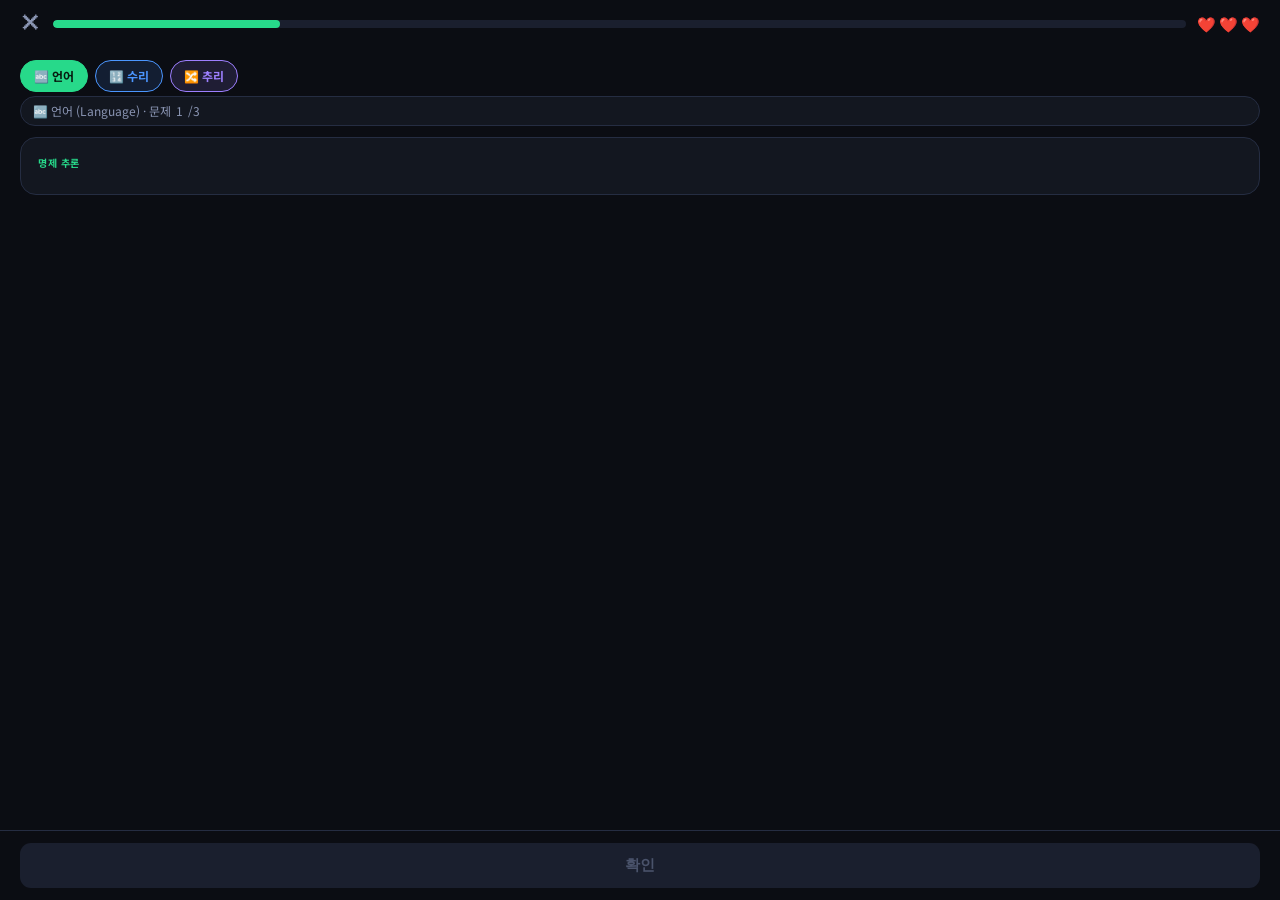
==== quiz.html @ c1fac478 "Refactor: Split jobup-v6.html into modular files and update content based on Dev Guide" ====
<!DOCTYPE html>
<html lang="ko">
<head>
<meta charset="UTF-8">
<meta name="viewport" content="width=device-width, initial-scale=1.0, maximum-scale=1.0, user-scalable=no">
<title>JobUp</title>
<link href="https://fonts.googleapis.com/css2?family=Gmarket+Sans:wght@300;500;700&family=Noto+Sans+KR:wght@400;500;700&display=swap" rel="stylesheet">
<link rel="stylesheet" href="css/style.css">
</head>
<body>

<div class="scr on" id="quiz">
  <div class="q-top">
    <button class="qcl" onclick="location.href='index.html'">✕</button>
    <div class="qpw"><div class="qpf lan" id="qpf" style="width:20%"></div></div>
    <div class="q-hearts"><span class="ht" id="h1">❤️</span><span class="ht" id="h2">❤️</span><span class="ht" id="h3">❤️</span></div>
  </div>
  <!-- 과목 탭 -->
  <div class="q-subj-tabs" id="qSTabs">
    <div class="q-stab lan on" onclick="pickSubj('lan')">🔤 언어</div>
    <div class="q-stab num" onclick="pickSubj('num')">🔢 수리</div>
    <div class="q-stab rea" onclick="pickSubj('rea')">🔀 추리</div>
  </div>
  <div class="q-badge" id="qBadge">🔤 언어 (Language) · 문제 <span id="qN">1</span>/3</div>
  <div class="q-card"><div class="q-type lan" id="qType">명제 추론</div><p class="q-text" id="qTxt"></p></div>
  <div class="q-pass" id="qPass" style="display:none"></div>
  <div class="q-opts" id="qOpts"></div>
  <div class="rbanner" id="rb"><p class="rb-t" id="rb-t"></p><p class="rb-b" id="rb-b"></p></div>
  <div class="q-foot"><button class="qsub lan" id="qsub" disabled onclick="submitQ()">확인</button></div>
</div>

<div class="g-tip" id="gTip"></div><div class="unlock-toast" id="uToast"></div>
<script src="js/app.js"></script>
</body>
</html>
---- css/style.css ----
:root{
  --bg:#0B0D13;--s1:#131720;--s2:#1A1F2E;--s3:#21283A;
  --b1:#252D42;--b2:#2E3855;
  --grn:#27D98A;--grn2:rgba(39,217,138,.13);--grn3:rgba(39,217,138,.06);
  --blu:#4B96FF;--blu2:rgba(75,150,255,.13);
  --gld:#F4C430;--gld2:rgba(244,196,48,.13);
  --pur:#9D7FFF;--pur2:rgba(157,127,255,.14);
  --red:#FF5C5C;--red2:rgba(255,92,92,.12);
  --org:#FF8A3D;
  --tx1:#EEF2FF;--tx2:#8A95B3;--tx3:#4A536B;
  --r:16px;--rs:11px;--rxs:7px;
}
*{margin:0;padding:0;box-sizing:border-box;-webkit-tap-highlight-color:transparent}
body{background:var(--bg);color:var(--tx1);font-family:'Noto Sans KR',sans-serif;overflow-x:hidden;font-size:14px;line-height:1.5;min-height:100dvh}

/* ─ screens ─ */
.scr{display:none;flex-direction:column;min-height:100dvh}
.scr.on{display:flex}
.body{flex:1;overflow-y:auto;-webkit-overflow-scrolling:touch;padding-bottom:78px}

/* ─ topbar ─ */
.top{position:sticky;top:0;z-index:50;background:var(--bg);border-bottom:1px solid var(--b1);display:flex;align-items:center;justify-content:space-between;padding:13px 20px 11px;backdrop-filter:blur(8px)}
.logo{font-family:'Gmarket Sans';font-weight:700;font-size:22px;color:var(--grn);letter-spacing:-.5px}
.logo b{color:var(--tx1);font-weight:700}
.top-r{display:flex;gap:9px;align-items:center}
.badge{display:flex;align-items:center;gap:4px;font-size:12px;font-weight:700}
.badge.f{color:var(--org)}.badge.x{color:var(--gld)}

/* ─ bottom nav ─ */
.nav{position:fixed;bottom:0;left:0;right:0;z-index:100;background:var(--s1);border-top:1px solid var(--b1);display:flex;padding:9px 0 max(9px,env(safe-area-inset-bottom))}
.ni{flex:1;display:flex;flex-direction:column;align-items:center;gap:3px;background:none;border:none;cursor:pointer;color:var(--tx3);font-size:10px;font-family:'Gmarket Sans';padding:3px 0;transition:color .14s}
.ni.on{color:var(--grn)}
.nico{font-size:19px;line-height:1}

/* ─ onboarding ─ */
#ob .body{padding-bottom:0}
.ob-wrap{display:flex;flex-direction:column;padding:50px 26px 34px;min-height:100dvh}
.ob-slides{display:flex;transition:transform .36s cubic-bezier(.4,0,.2,1)}
.ob-sl{min-width:100vw;display:flex;flex-direction:column}
.ob-em{font-size:66px;margin-bottom:22px;display:block}
.ob-kw{display:inline-flex;align-items:center;gap:5px;background:var(--grn2);color:var(--grn);font-size:11px;font-weight:700;letter-spacing:.5px;padding:5px 12px;border-radius:20px;margin-bottom:16px;width:fit-content}
.ob-h{font-family:'Gmarket Sans';font-size:28px;font-weight:700;line-height:1.3;margin-bottom:12px}
.ob-h .hl{color:var(--grn)}
.ob-p{font-size:14px;color:var(--tx2);line-height:1.8;flex:1}
.ob-pills{display:flex;gap:7px;flex-wrap:wrap;margin-top:16px}
.pill{padding:6px 13px;border-radius:20px;font-size:12px;font-weight:700;border:1px solid}
.pill.g{border-color:var(--grn);color:var(--grn);background:var(--grn2)}
.pill.b{border-color:var(--blu);color:var(--blu);background:var(--blu2)}
.pill.d{border-color:var(--gld);color:var(--gld);background:var(--gld2)}
.ob-bot{display:flex;flex-direction:column;gap:8px;padding-top:26px}
.ob-dots{display:flex;gap:5px;justify-content:center;margin-bottom:3px}
.dot{width:8px;height:8px;border-radius:4px;background:var(--b2);transition:all .28s}
.dot.on{background:var(--grn);width:24px}
.ob-btn{width:100%;padding:14px;background:var(--grn);color:#071C10;font-size:15px;font-weight:700;font-family:'Gmarket Sans';border:none;border-radius:var(--rs);cursor:pointer;transition:transform .1s,opacity .12s}
.ob-btn:active{transform:scale(.97);opacity:.85}
.ob-skip{background:none;border:none;color:var(--tx3);font-size:13px;cursor:pointer;text-align:center;padding:7px}

/* ─ section head ─ */
.sh{display:flex;align-items:baseline;justify-content:space-between;padding:18px 20px 9px}
.sh-t{font-family:'Gmarket Sans';font-size:15px;font-weight:700}
.sh-m{font-size:12px;color:var(--grn);cursor:pointer}

/* ─ home hero ─ */
.hero{margin:13px 20px 0;background:linear-gradient(135deg,#0D2135,#0B0D13);border:1px solid var(--b2);border-radius:var(--r);padding:16px;position:relative;overflow:hidden}
.hero::before{content:'';position:absolute;top:-50px;right:-50px;width:200px;height:200px;background:radial-gradient(circle,rgba(39,217,138,.06) 0%,transparent 70%);pointer-events:none}
.hero-g{font-size:12px;color:var(--tx2);margin-bottom:3px}
.hero-g strong{color:var(--grn)}
.hero-t{font-family:'Gmarket Sans';font-size:17px;font-weight:700;line-height:1.35;margin-bottom:12px}
.drow{display:flex;align-items:center;gap:12px}
.ring{position:relative;width:58px;height:58px;flex-shrink:0}
.ring svg{transform:rotate(-90deg)}
.rbg{fill:none;stroke:var(--b2);stroke-width:5}
.rfg{fill:none;stroke:var(--grn);stroke-width:5;stroke-linecap:round;stroke-dasharray:157;stroke-dashoffset:52;transition:stroke-dashoffset 1.2s ease}
.rn{position:absolute;inset:0;display:flex;flex-direction:column;align-items:center;justify-content:center;font-size:14px;font-weight:700;color:var(--grn);line-height:1}
.rn small{font-size:9px;color:var(--tx3);margin-top:1px}
.dtask{flex:1;display:flex;flex-direction:column;gap:5px}
.tr{display:flex;align-items:center;gap:6px;font-size:12px;color:var(--tx2)}
.td{width:7px;height:7px;border-radius:50%;background:var(--b1);flex-shrink:0}
.tr.ok .td{background:var(--grn)}.tr.ok{color:var(--tx1)}

/* ─ free scroll ─ */
.fsc{display:flex;gap:10px;padding:4px 20px;overflow-x:auto;scroll-snap-type:x mandatory;-webkit-overflow-scrolling:touch;scrollbar-width:none}
.fsc::-webkit-scrollbar{display:none}
.fc{scroll-snap-align:start;flex-shrink:0;width:145px;background:var(--s1);border:1px solid var(--b1);border-radius:var(--r);padding:13px;cursor:pointer;position:relative;overflow:hidden;transition:transform .13s}
.fc::before{content:'';position:absolute;top:0;left:0;right:0;height:3px;background:var(--cc,var(--grn))}
.fc:active{transform:scale(.96)}
.f-ic{font-size:22px;margin-bottom:6px}
.f-nm{font-size:13px;font-weight:700;margin-bottom:3px;line-height:1.3}
.f-ds{font-size:10px;color:var(--tx3);margin-bottom:8px;line-height:1.4}
.f-bw{height:4px;background:var(--b1);border-radius:2px;overflow:hidden}
.f-bf{height:100%;background:var(--cc,var(--grn));border-radius:2px}
.f-pc{font-size:10px;color:var(--tx3);margin-top:3px;text-align:right}

/* ─ track banner ─ */
.tb{margin:4px 20px 0;border-radius:var(--r);padding:15px 17px;cursor:pointer;display:flex;align-items:center;gap:12px;transition:transform .13s;position:relative;overflow:hidden;border:1px solid}
.tb:active{transform:scale(.98)}
.tb.pub{background:linear-gradient(135deg,#0D2018,#0B0D13);border-color:#1B3E26}
.tb.corp{background:linear-gradient(135deg,#0D1A30,#0B0D13);border-color:#1B3050}
.tb.fin{background:linear-gradient(135deg,#201B00,#0B0D13);border-color:#3E3200}
.tb-i{font-size:26px;flex-shrink:0}
.tb-inf{flex:1}
.tb-tag{font-size:10px;font-weight:700;letter-spacing:.5px;margin-bottom:3px;text-transform:uppercase}
.tb.pub .tb-tag{color:var(--grn)}.tb.corp .tb-tag{color:var(--blu)}.tb.fin .tb-tag{color:var(--gld)}
.tb-t{font-family:'Gmarket Sans';font-size:14px;font-weight:700;margin-bottom:2px}
.tb-s{font-size:11px;color:var(--tx2)}
.tb-ar{font-size:17px}
.tb.pub .tb-ar{color:var(--grn)}.tb.corp .tb-ar{color:var(--blu)}.tb.fin .tb-ar{color:var(--gld)}

/* ─ league ─ */
.ls{margin:0 20px;background:var(--s1);border:1px solid var(--b1);border-radius:var(--r);overflow:hidden}
.lr{display:flex;align-items:center;padding:11px 15px;gap:11px;border-bottom:1px solid var(--b1)}
.lr:last-child{border-bottom:none}.lr.me{background:rgba(39,217,138,.04)}
.rn2{font-size:12px;font-weight:700;color:var(--tx3);width:20px;text-align:center}
.rn2.g{color:#FFD700}.rn2.s{color:#C0C0C0}.rn2.b{color:#CD7F32}
.rav{width:32px;height:32px;border-radius:50%;background:var(--s2);display:flex;align-items:center;justify-content:center;font-size:16px;flex-shrink:0}
.ri{flex:1}.rnam{font-size:13px;font-weight:600}.rsub{font-size:11px;color:var(--tx3)}
.rxp{font-size:13px;font-weight:700;color:var(--gld)}

/* ─ learn tabs ─ */
.ltabs{display:flex;padding:13px 20px 0}
.lt{flex:1;padding:9px 0;text-align:center;font-size:13px;font-weight:700;font-family:'Gmarket Sans';border-bottom:2px solid transparent;color:var(--tx3);cursor:pointer;transition:all .14s}
.lt.on{color:var(--grn);border-bottom-color:var(--grn)}

/* ─ subject grid ─ */
.sg{display:grid;grid-template-columns:1fr 1fr;gap:10px;padding:13px 20px}
.sb{background:var(--s1);border:1px solid var(--b1);border-radius:var(--r);padding:15px 13px;cursor:pointer;transition:transform .13s;position:relative;overflow:hidden}
.sb::before{content:'';position:absolute;top:0;left:0;right:0;height:3px;background:var(--cc,var(--grn))}
.sb:active{transform:scale(.97)}
.sb-i{font-size:22px;margin-bottom:7px}
.sb-n{font-size:13px;font-weight:700;margin-bottom:3px;line-height:1.3}
.sb-d{font-size:10px;color:var(--tx3);margin-bottom:7px;line-height:1.4}
.sb-bw{height:4px;background:var(--b1);border-radius:2px;overflow:hidden}
.sb-bf{height:100%;background:var(--cc,var(--grn));border-radius:2px}
.sb-ft{display:flex;justify-content:space-between;align-items:center;margin-top:4px}
.sb-pc{font-size:10px;color:var(--tx3)}
.sb-lk{font-size:11px;color:var(--tx3)}
.sb-nw{background:var(--red);color:#fff;font-size:8px;font-weight:700;padding:2px 5px;border-radius:10px}

/* ─ prem header ─ */
.ph{margin:5px 20px 0;background:linear-gradient(135deg,#1D1600,#251C00);border:1px solid #3D2F00;border-radius:var(--r);padding:13px 16px;display:flex;align-items:center;gap:12px;cursor:pointer}
.ph-ic{font-size:25px}
.ph-inf{flex:1}
.ph-tag{font-size:10px;font-weight:700;color:#C9A030;letter-spacing:.5px;margin-bottom:3px}
.ph-t{font-family:'Gmarket Sans';font-size:14px;font-weight:700;margin-bottom:2px}
.ph-s{font-size:11px;color:var(--tx2)}
.ph-ar{color:#C9A030;font-size:19px}

/* ─ ENGLISH STORY ─ */
#eng{background:var(--bg)}
.eng-top{display:flex;align-items:center;gap:12px;padding:13px 20px;border-bottom:1px solid var(--b1)}
.eng-x{background:none;border:none;color:var(--tx2);font-size:22px;cursor:pointer}
.eng-pb-w{flex:1;height:8px;background:var(--s2);border-radius:4px;overflow:hidden}
.eng-pb{height:100%;background:var(--grn);border-radius:4px;transition:width .45s ease}
.eng-sl{font-size:12px;font-weight:700;color:var(--grn);font-family:'Gmarket Sans';white-space:nowrap}

.step-bar{display:flex;gap:4px;justify-content:center;padding:10px 20px 14px}
.step-dot{flex:1;height:6px;border-radius:3px;background:var(--b2);transition:all .3s;max-width:50px}
.step-dot.on{background:var(--grn)}
.step-dot.dn{background:rgba(39,217,138,.35)}

/* story card */
.story-card{margin:0 20px 14px;background:var(--s1);border:1px solid var(--b1);border-radius:var(--r);padding:18px}
.story-label{font-size:10px;font-weight:700;color:var(--blu);letter-spacing:.8px;margin-bottom:8px}
.story-title{font-size:14px;font-weight:700;margin-bottom:12px;line-height:1.4}
.story-text{font-size:13px;color:var(--tx2);line-height:1.9}
.hl-word{color:var(--grn);font-weight:700;border-bottom:1px dashed var(--grn);cursor:pointer}

/* vocab */
.vocab-hint{margin:0 20px 11px;font-size:13px;color:var(--tx2);text-align:center}
.vocab-area{display:flex;flex-direction:column;gap:9px;padding:0 20px}
.v-row{display:flex;align-items:center;gap:8px}
.v-w{flex:1;padding:11px 12px;background:var(--s1);border:2px solid var(--b1);border-radius:var(--rs);font-size:13px;font-weight:700;cursor:pointer;transition:all .14s;text-align:center}
.v-w.sel{border-color:var(--blu);background:var(--blu2);color:var(--blu)}
.v-w.ok{border-color:var(--grn);background:var(--grn2);color:var(--grn);pointer-events:none}
.v-w.ng{border-color:var(--red);background:var(--red2);animation:shake .3s ease}
@keyframes shake{0%,100%{transform:translateX(0)}25%{transform:translateX(-5px)}75%{transform:translateX(5px)}}
.v-arr{color:var(--tx3);font-size:15px;flex-shrink:0}
.v-d{flex:1.6;padding:11px 12px;background:var(--s2);border:2px solid var(--b1);border-radius:var(--rs);font-size:12px;color:var(--tx2);cursor:pointer;transition:all .14s;text-align:center;line-height:1.5}
.v-d.sel{border-color:var(--pur);background:var(--pur2);color:var(--pur)}
.v-d.ok{border-color:var(--grn);background:var(--grn2);color:var(--grn);pointer-events:none}

/* fill blank */
.blank-sent{margin:0 20px 12px;background:var(--s1);border:1px solid var(--b1);border-radius:var(--rs);padding:14px;font-size:14px;line-height:1.9;text-align:center}
.blank{display:inline-block;min-width:80px;border-bottom:2px solid var(--grn);color:var(--grn);font-weight:700;text-align:center;padding:0 4px}
.blank-opts{display:flex;flex-direction:column;gap:8px;padding:0 20px}
.blank-opt{background:var(--s1);border:2px solid var(--b1);border-radius:var(--rs);padding:11px 14px;text-align:center;cursor:pointer;font-size:14px;font-weight:600;transition:all .14s}
.blank-opt.sel{border-color:var(--blu);background:var(--blu2);color:var(--blu)}
.blank-opt.ok{border-color:var(--grn);background:var(--grn2);color:var(--grn)}
.blank-opt.ng{border-color:var(--red);background:var(--red2)}

/* listening */
.listen-card{margin:0 20px 13px;background:var(--blu2);border:1px solid rgba(75,150,255,.25);border-radius:var(--rs);padding:14px;font-size:14px;font-weight:700;text-align:center;line-height:1.7;min-height:48px;color:var(--tx1)}
.play-btn{display:flex;align-items:center;justify-content:center;gap:8px;background:var(--blu2);border:1px solid rgba(75,150,255,.3);border-radius:var(--rs);padding:10px 18px;cursor:pointer;margin:0 auto 14px;font-size:13px;font-weight:700;color:var(--blu);font-family:'Gmarket Sans';width:fit-content;transition:all .13s}
.play-btn:active{transform:scale(.96)}
.play-btn.slow{font-size:11px;color:var(--tx3);background:transparent;border-color:var(--b1)}
.slots{display:flex;flex-wrap:wrap;gap:6px;padding:0 20px 12px;min-height:44px}
.slot{padding:7px 12px;background:var(--grn2);border:1px solid var(--grn);border-radius:var(--rxs);font-size:13px;font-weight:700;color:var(--grn);cursor:pointer;transition:all .13s}
.slot:active{opacity:.7}
.wbank{display:flex;flex-wrap:wrap;gap:7px;padding:0 20px 12px}
.wc{padding:8px 13px;background:var(--s1);border:1px solid var(--b1);border-radius:var(--rxs);font-size:13px;font-weight:600;cursor:pointer;transition:all .13s}
.wc:active{transform:scale(.94)}
.wc.used{opacity:.25;pointer-events:none;text-decoration:line-through}

/* speaking */
.speak-txt{margin:0 20px 14px;background:var(--s1);border:1px solid var(--b1);border-radius:var(--rs);padding:15px;font-size:15px;font-weight:700;text-align:center;line-height:1.7}
.mic-area{display:flex;flex-direction:column;align-items:center;gap:10px;padding:0 20px 12px}
.mic-btn{width:82px;height:82px;border-radius:50%;background:var(--grn2);border:3px solid var(--grn);display:flex;align-items:center;justify-content:center;font-size:32px;cursor:pointer;transition:all .2s}
.mic-btn:active,.mic-btn.rec{background:var(--red2);border-color:var(--red);animation:pulse .7s infinite}
@keyframes pulse{0%{transform:scale(1)}50%{transform:scale(1.07)}100%{transform:scale(1)}}
.mic-score{font-family:'Gmarket Sans';font-size:13px;color:var(--tx2);text-align:center}
.mic-score strong{color:var(--grn);font-size:20px}
.skip-txt{font-size:12px;color:var(--tx3);cursor:pointer;text-decoration:underline;text-align:center}

/* writing */
.write-sit{margin:0 20px 11px;background:var(--gld2);border:1px solid rgba(244,196,48,.22);border-radius:var(--rs);padding:13px 15px}
.ws-lbl{font-size:10px;font-weight:700;color:var(--gld);letter-spacing:.5px;margin-bottom:5px}
.ws-txt{font-size:13px;color:var(--tx2);line-height:1.7}
.write-box{margin:0 20px;border:2px solid var(--b1);border-radius:var(--rs);background:var(--s1);padding:13px;transition:border-color .2s}
.write-box:focus-within{border-color:var(--grn)}
.write-box textarea{width:100%;background:none;border:none;outline:none;color:var(--tx1);font-size:13px;font-family:'Noto Sans KR';line-height:1.7;resize:none;min-height:84px}
.wc-count{font-size:11px;color:var(--tx3);text-align:right;padding:4px 20px 0}
.wc-count.ok{color:var(--grn);font-weight:700}
.write-fb{margin:11px 20px 0;background:var(--grn2);border:1px solid rgba(39,217,138,.22);border-radius:var(--rs);padding:12px 14px;display:none}
.write-fb.on{display:block}
.wfb-t{font-size:13px;font-weight:700;color:var(--grn);margin-bottom:4px}
.wfb-b{font-size:12px;color:var(--tx2);line-height:1.7}

/* result banner */
.rbanner{display:none;margin:11px 20px 0;border-radius:var(--rxs);padding:12px 14px;border:1px solid}
.rbanner.ok{display:block;background:var(--grn2);border-color:var(--grn)}
.rbanner.ng{display:block;background:var(--red2);border-color:var(--red)}
.rb-t{font-size:13px;font-weight:700;margin-bottom:3px}
.ok .rb-t{color:var(--grn)}.ng .rb-t{color:var(--red)}
.rb-b{font-size:12px;color:var(--tx2);line-height:1.65}

/* session footer */
.sfoot{position:fixed;bottom:0;left:0;right:0;padding:12px 20px max(12px,env(safe-area-inset-bottom));background:var(--bg);border-top:1px solid var(--b1)}
.scta{width:100%;padding:14px;background:var(--grn);color:#071C10;font-size:15px;font-weight:700;font-family:'Gmarket Sans';border:none;border-radius:var(--rs);cursor:pointer;transition:transform .1s,background .14s}
.scta:disabled{background:var(--s2);color:var(--tx3)}
.scta:not(:disabled):active{transform:scale(.98)}

/* ─ CERT ─ */
#cert{background:var(--bg)}
.ctabs{display:flex;gap:6px;padding:12px 20px 5px;overflow-x:auto;scrollbar-width:none}
.ctabs::-webkit-scrollbar{display:none}
.ctab{flex-shrink:0;padding:7px 12px;background:var(--s1);border:1px solid var(--b1);border-radius:20px;font-size:12px;font-weight:700;color:var(--tx3);cursor:pointer;white-space:nowrap;transition:all .14s}
.ctab.on{background:var(--grn);color:#071C10;border-color:var(--grn)}
.clist{display:flex;flex-direction:column;gap:11px;padding:5px 20px}
.cc{background:var(--s1);border:1px solid var(--b1);border-radius:var(--r);overflow:hidden;cursor:pointer;transition:transform .13s;position:relative}
.cc:active{transform:scale(.99)}
.cc-top{display:flex;align-items:flex-start;gap:12px;padding:14px}
.cc-thumb{width:48px;height:48px;border-radius:11px;display:flex;align-items:center;justify-content:center;font-size:25px;flex-shrink:0}
.cc-info{flex:1;min-width:0}
.cc-nm{font-family:'Gmarket Sans';font-size:14px;font-weight:700;margin-bottom:2px}
.cc-org{font-size:11px;color:var(--tx3);margin-bottom:5px}
.cc-tags{display:flex;gap:4px;flex-wrap:wrap}
.ct{font-size:10px;padding:2px 7px;border-radius:10px;border:1px solid;font-weight:700}
.ct.easy{border-color:var(--grn);color:var(--grn)}.ct.mid{border-color:var(--gld);color:var(--gld)}.ct.hard{border-color:var(--red);color:var(--red)}.ct.cat{border-color:var(--b2);color:var(--tx3)}
.cc-dd{font-size:11px;font-weight:700;color:var(--blu);background:var(--blu2);padding:3px 8px;border-radius:20px;flex-shrink:0}
.cc-bot{border-top:1px solid var(--b1);padding:9px 14px;display:flex;align-items:center;justify-content:space-between}
.cc-stats{display:flex;gap:11px}
.cst{font-size:11px;color:var(--tx3)}
.cst strong{color:var(--tx2)}
.cc-pr{display:flex;align-items:center;gap:7px}
.cpn{font-family:'Gmarket Sans';font-size:14px;font-weight:700}
.cpn.owned{color:var(--grn)}
.cbtn{padding:6px 12px;border-radius:20px;border:none;font-size:12px;font-weight:700;font-family:'Gmarket Sans';cursor:pointer;transition:all .14s}
.cbtn.buy{background:var(--grn);color:#071C10}.cbtn.sub{background:linear-gradient(135deg,#3D2F00,#2C2200);color:#C9A030;border:1px solid #4A3800}.cbtn.owned{background:transparent;border:1px solid var(--grn);color:var(--grn)}
.sbadge2{position:absolute;top:10px;right:10px;background:linear-gradient(135deg,#C9A030,#F5D060);color:#1C1500;font-size:9px;font-weight:700;padding:3px 7px;border-radius:10px}
.cprog-w{padding:0 14px 10px}
.cpb{height:5px;background:var(--b1);border-radius:3px;overflow:hidden;margin-bottom:3px}
.cpbf{height:100%;background:var(--grn);border-radius:3px}
.cpl{font-size:10px;color:var(--tx3);display:flex;justify-content:space-between}

/* ─ MY PAGE ─ */
#my{background:var(--bg)}
.my-prof{margin:13px 20px 0;background:var(--s1);border:1px solid var(--b1);border-radius:var(--r);padding:16px;display:flex;align-items:center;gap:13px}
.my-av{width:54px;height:54px;border-radius:50%;background:var(--s2);display:flex;align-items:center;justify-content:center;font-size:27px;flex-shrink:0;border:2px solid var(--grn)}
.my-nm{font-family:'Gmarket Sans';font-size:16px;font-weight:700;margin-bottom:4px}
.my-bs{display:flex;gap:5px;flex-wrap:wrap}
.my-b{font-size:10px;padding:2px 8px;border-radius:10px;font-weight:700;border:1px solid}
.my-b.t{border-color:var(--gld);color:var(--gld);background:var(--gld2)}.my-b.l{border-color:var(--pur);color:var(--pur);background:var(--pur2)}
.my-row{display:flex;gap:0;margin-top:8px}
.my-s{flex:1;text-align:center}
.my-sv{font-family:'Gmarket Sans';font-size:16px;font-weight:700;color:var(--grn)}
.my-sl{font-size:10px;color:var(--tx3)}

/* garden */
.garden{margin:0 20px;background:var(--s1);border:1px solid var(--b1);border-radius:var(--r);padding:15px}
.g-head{display:flex;align-items:center;justify-content:space-between;margin-bottom:11px}
.g-title{font-family:'Gmarket Sans';font-size:13px;font-weight:700}
.g-share{font-size:11px;color:var(--grn);cursor:pointer}
.g-grid{display:grid;grid-template-columns:repeat(52,1fr);gap:2px;width:100%}
.gc{width:100%;aspect-ratio:1;border-radius:1px;cursor:pointer;transition:opacity .13s}
.gc:hover{opacity:.7}
.gc.l0{background:var(--b2)}.gc.l1{background:#1b4a30}.gc.l2{background:#1f6b40}.gc.l3{background:#24934e}.gc.l4{background:var(--grn)}
.g-legend{display:flex;align-items:center;gap:4px;margin-top:7px;justify-content:flex-end}
.g-ll{font-size:10px;color:var(--tx3)}
.gc-sm{width:9px;height:9px;border-radius:1px}
.g-stats{display:grid;grid-template-columns:repeat(3,1fr);gap:8px;margin-top:10px}
.gst{background:var(--s2);border-radius:var(--rxs);padding:10px;text-align:center}
.gst-v{font-family:'Gmarket Sans';font-size:15px;font-weight:700;color:var(--grn)}
.gst-l{font-size:10px;color:var(--tx3);margin-top:2px}

/* tooltip */
.g-tip{position:fixed;background:var(--s3);border:1px solid var(--b2);border-radius:var(--rxs);padding:8px 12px;font-size:12px;z-index:200;pointer-events:none;max-width:220px;line-height:1.5;display:none}
.g-tip strong{color:var(--grn)}

/* levels */
.lv-grid{display:grid;grid-template-columns:repeat(3,1fr);gap:9px;padding:0 20px}
.lv{background:var(--s1);border:1px solid var(--b1);border-radius:var(--rs);padding:12px;text-align:center}
.lv-em{font-size:20px;margin-bottom:5px}
.lv-nm{font-size:11px;color:var(--tx2);margin-bottom:3px}
.lv-num{font-family:'Gmarket Sans';font-size:17px;font-weight:700;color:var(--grn)}
.lv-bw{height:4px;background:var(--b1);border-radius:2px;overflow:hidden;margin-top:5px}
.lv-bf{height:100%;background:var(--grn);border-radius:2px}

/* myroom entry btn */
.mr-btn{margin:0 20px;background:linear-gradient(135deg,#180F2C,#0F0B18);border:1px solid rgba(157,127,255,.25);border-radius:var(--r);padding:14px 16px;display:flex;align-items:center;gap:13px;cursor:pointer;transition:transform .13s}
.mr-btn:active{transform:scale(.98)}
.mr-em{font-size:28px}
.mr-inf{flex:1}
.mr-t{font-family:'Gmarket Sans';font-size:14px;font-weight:700;margin-bottom:2px}
.mr-s{font-size:11px;color:var(--tx3)}
.mr-ar{color:var(--pur);font-size:18px}

/* ─ MY ROOM ─ */
#room{background:var(--bg)}
.room-top{position:sticky;top:0;z-index:60;background:var(--bg);border-bottom:1px solid var(--b1);padding:13px 20px 11px;display:flex;align-items:center;gap:11px}
.room-bk{background:none;border:none;color:var(--tx2);font-size:22px;cursor:pointer;padding:2px}
.room-t{font-family:'Gmarket Sans';font-size:15px;font-weight:700;flex:1}
.room-eb{font-size:12px;color:var(--pur);font-weight:700;background:var(--pur2);border:1px solid rgba(157,127,255,.22);padding:5px 12px;border-radius:20px;cursor:pointer;font-family:'Gmarket Sans'}

/* isometric room canvas */
.iso-wrap{margin:13px 20px 0;background:linear-gradient(160deg,#080B18 0%,#0C0F1E 100%);border:1px solid var(--b2);border-radius:var(--r);overflow:hidden;position:relative;user-select:none}
.iso-wrap svg{display:block;width:100%;height:auto}
/* clickable iso items */
.iso-item{cursor:pointer;transition:filter .18s,opacity .15s}
.iso-item:hover .iso-top,.iso-item:hover .iso-left,.iso-item:hover .iso-right{filter:brightness(1.22)}
.iso-item:active{opacity:.75}
.iso-glow{filter:drop-shadow(0 0 7px rgba(39,217,138,.55))}

/* item tooltip */
.iso-tip{position:absolute;background:rgba(15,18,35,.95);border:1px solid var(--pur);border-radius:8px;padding:7px 12px;font-size:12px;color:var(--tx1);font-weight:600;pointer-events:none;white-space:nowrap;z-index:20;opacity:0;transition:opacity .2s;top:0;left:0}
.iso-tip.show{opacity:1}

/* item drawer */
.item-draw{margin:11px 20px 0;background:var(--s1);border:1px solid var(--b1);border-radius:var(--r);overflow:hidden}
.draw-tabs{display:flex;border-bottom:1px solid var(--b1)}
.dtab{flex:1;padding:10px;text-align:center;font-size:12px;font-weight:700;font-family:'Gmarket Sans';color:var(--tx3);cursor:pointer;transition:all .14s;border-bottom:2px solid transparent}
.dtab.on{color:var(--pur);border-bottom-color:var(--pur)}
.item-grid{display:grid;grid-template-columns:repeat(4,1fr);gap:8px;padding:12px}
.ic{background:var(--s2);border:1px solid var(--b1);border-radius:var(--rs);padding:10px;text-align:center;cursor:pointer;position:relative;transition:all .14s}
.ic:active{transform:scale(.93)}
.ic.locked{opacity:.4;pointer-events:none}
.ic.eq{border-color:var(--pur);background:var(--pur2)}
.ic-em{font-size:22px;margin-bottom:4px}
.ic-nm{font-size:9px;color:var(--tx3);line-height:1.3}
.ic-lk{position:absolute;top:4px;right:5px;font-size:9px}

/* unlock notification */
.unlock-toast{position:fixed;top:80px;left:50%;transform:translateX(-50%) translateY(-20px);background:var(--pur);color:#fff;padding:10px 20px;border-radius:20px;font-size:13px;font-weight:700;z-index:300;opacity:0;transition:all .35s;pointer-events:none;white-space:nowrap}
.unlock-toast.show{opacity:1;transform:translateX(-50%) translateY(0)}

/* ─ QUIZ ─ */
#quiz{background:var(--bg)}
.q-subj-tabs{display:flex;gap:7px;padding:12px 20px 4px;overflow-x:auto;scrollbar-width:none}
.q-subj-tabs::-webkit-scrollbar{display:none}
.q-stab{flex-shrink:0;padding:6px 13px;border-radius:20px;font-size:12px;font-weight:700;border:1px solid;cursor:pointer;transition:all .14s;white-space:nowrap}
.q-stab.lan{border-color:var(--grn);color:var(--grn);background:var(--grn3)}
.q-stab.num{border-color:var(--blu);color:var(--blu);background:var(--blu2)}
.q-stab.rea{border-color:var(--pur);color:var(--pur);background:var(--pur2)}
.q-stab.on{color:#071C10!important}
.q-stab.lan.on{background:var(--grn)}.q-stab.num.on{background:var(--blu)}.q-stab.rea.on{background:var(--pur)}
.q-top{display:flex;align-items:center;gap:11px;padding:11px 20px}
.qcl{background:none;border:none;color:var(--tx2);font-size:22px;cursor:pointer}
.qpw{flex:1;height:8px;background:var(--s2);border-radius:4px;overflow:hidden}
.qpf{height:100%;border-radius:4px;transition:width .4s ease}
.qpf.lan{background:var(--grn)}.qpf.num{background:var(--blu)}.qpf.rea{background:var(--pur)}
.q-hearts{display:flex;gap:3px}
.ht{font-size:15px}.ht.lost{filter:grayscale(1) opacity(.28)}
.q-badge{margin:0 20px 11px;display:inline-flex;align-items:center;gap:5px;background:var(--s1);border:1px solid var(--b1);border-radius:20px;padding:5px 12px;font-size:12px;color:var(--tx2)}
.q-card{margin:0 20px 12px;background:var(--s1);border:1px solid var(--b1);border-radius:var(--r);padding:17px}
.q-type{font-size:10px;font-weight:700;letter-spacing:.5px;margin-bottom:7px}
.q-type.lan{color:var(--grn)}.q-type.num{color:var(--blu)}.q-type.rea{color:var(--pur)}
.q-text{font-size:15px;font-weight:700;line-height:1.5}
.q-pass{margin:0 20px 11px;background:var(--s2);border-left:3px solid var(--blu);border-radius:0 var(--rxs) var(--rxs) 0;padding:11px 13px;font-size:13px;color:var(--tx2);line-height:1.8}
.q-opts{display:flex;flex-direction:column;gap:8px;padding:0 20px}
.opt{background:var(--s1);border:2px solid var(--b1);border-radius:var(--rs);padding:11px 13px;text-align:left;cursor:pointer;display:flex;align-items:center;gap:10px;color:var(--tx1);font-size:14px;font-family:'Noto Sans KR';transition:all .14s}
.opt.sel.lan{border-color:var(--grn);background:var(--grn2)}
.opt.sel.num{border-color:var(--blu);background:var(--blu2)}
.opt.sel.rea{border-color:var(--pur);background:var(--pur2)}
.opt.correct{border-color:var(--grn);background:var(--grn2)}
.opt.wrong{border-color:var(--red);background:var(--red2)}
.onum{width:25px;height:25px;border-radius:50%;background:var(--s2);display:flex;align-items:center;justify-content:center;font-size:12px;font-weight:700;color:var(--tx3);flex-shrink:0;transition:all .14s}
.opt.correct .onum{background:var(--grn);color:#071C10}
.opt.wrong .onum{background:var(--red);color:#fff}
.q-foot{position:fixed;bottom:0;left:0;right:0;padding:12px 20px max(12px,env(safe-area-inset-bottom));background:var(--bg);border-top:1px solid var(--b1)}
.qsub{width:100%;padding:13px;font-size:15px;font-weight:700;font-family:'Gmarket Sans';border:none;border-radius:var(--rs);cursor:pointer;transition:all .1s}
.qsub.lan{background:var(--grn);color:#071C10}.qsub.num{background:var(--blu);color:#fff}.qsub.rea{background:var(--pur);color:#fff}
.qsub:disabled{background:var(--s2)!important;color:var(--tx3)!important}

/* ─ COMPLETE ─ */
#complete{justify-content:center;align-items:center;padding:36px 22px;text-align:center}
.comp-em{font-size:60px;margin-bottom:12px;animation:pop .5s ease}
@keyframes pop{0%{transform:scale(0);opacity:0}65%{transform:scale(1.2)}100%{transform:scale(1);opacity:1}}
.comp-t{font-family:'Gmarket Sans';font-size:23px;font-weight:700;margin-bottom:5px}
.comp-s{font-size:14px;color:var(--tx2);margin-bottom:22px}
.xpc{background:var(--s1);border:1px solid var(--b1);border-radius:var(--r);padding:15px;width:100%;max-width:320px;margin-bottom:13px}
.xpr{display:flex;justify-content:space-between;padding:7px 0;border-bottom:1px solid var(--b1);font-size:14px}
.xpr:last-child{border-bottom:none}
.xpl{color:var(--tx2)}.xpv{font-weight:700;color:var(--gld)}
.comp-cta{width:100%;max-width:320px;padding:13px;background:var(--grn);color:#071C10;border:none;border-radius:var(--rs);font-size:15px;font-weight:700;font-family:'Gmarket Sans';cursor:pointer;margin-bottom:9px}
.comp-sec{background:none;border:none;font-size:12px;color:var(--tx3);cursor:pointer;text-decoration:underline}

/* ─ utils ─ */
@keyframes fadeUp{from{opacity:0;transform:translateY(13px)}to{opacity:1;transform:translateY(0)}}
.fu{animation:fadeUp .36s ease both}
.d1{animation-delay:.05s}.d2{animation-delay:.1s}.d3{animation-delay:.15s}.d4{animation-delay:.2s}.d5{animation-delay:.25s}
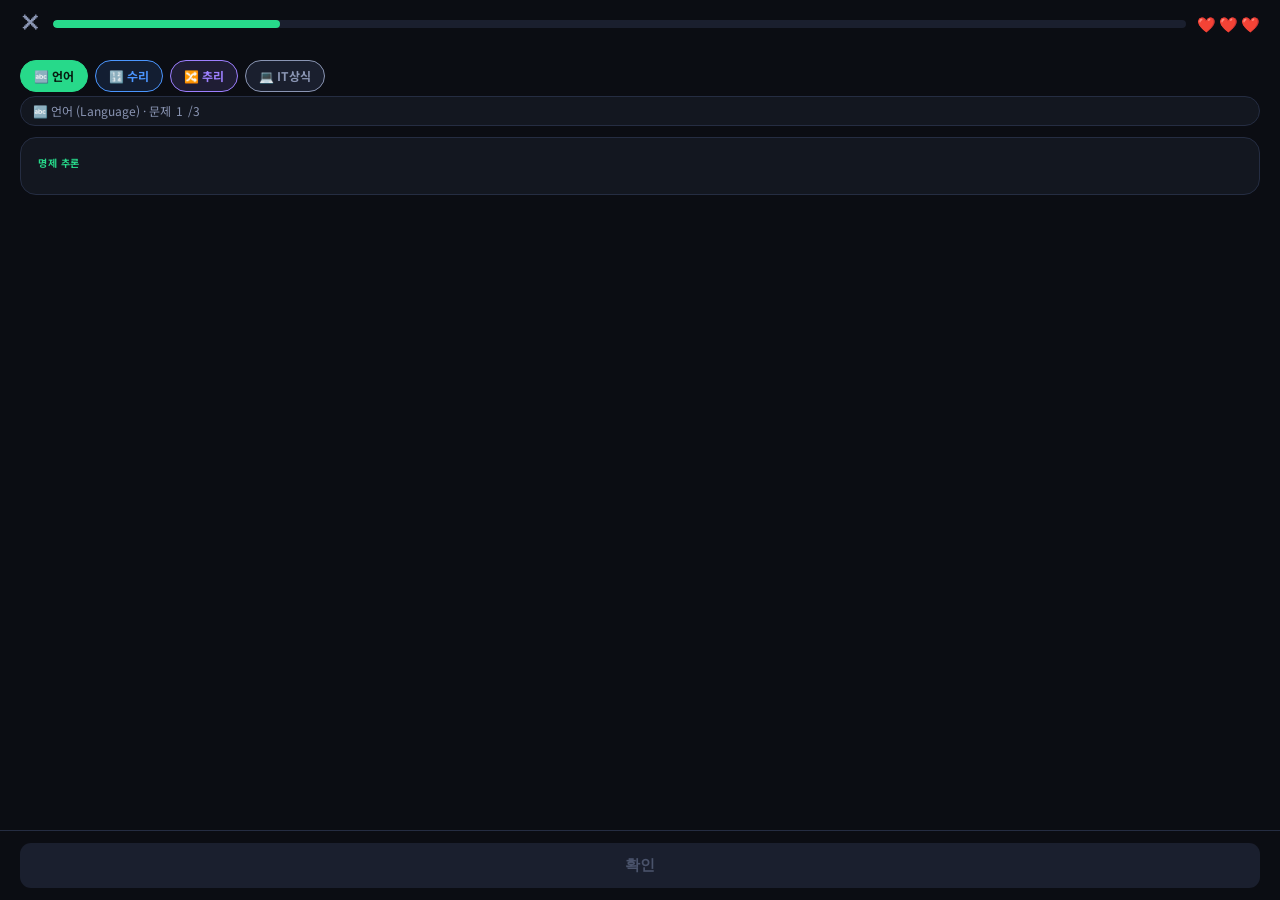
==== commit 1d58e623: "Feat: Add League page, MyRoom interactivity, and IT/English mock logic" ====
--- a/quiz.html
+++ b/quiz.html
@@ -20,6 +20,7 @@
     <div class="q-stab lan on" onclick="pickSubj('lan')">🔤 언어</div>
     <div class="q-stab num" onclick="pickSubj('num')">🔢 수리</div>
     <div class="q-stab rea" onclick="pickSubj('rea')">🔀 추리</div>
+    <div class="q-stab it" onclick="pickSubj('it')">💻 IT상식</div>
   </div>
   <div class="q-badge" id="qBadge">🔤 언어 (Language) · 문제 <span id="qN">1</span>/3</div>
   <div class="q-card"><div class="q-type lan" id="qType">명제 추론</div><p class="q-text" id="qTxt"></p></div>
--- a/css/style.css
+++ b/css/style.css
@@ -418,3 +418,10 @@
 @keyframes fadeUp{from{opacity:0;transform:translateY(13px)}to{opacity:1;transform:translateY(0)}}
 .fu{animation:fadeUp .36s ease both}
 .d1{animation-delay:.05s}.d2{animation-delay:.1s}.d3{animation-delay:.15s}.d4{animation-delay:.2s}.d5{animation-delay:.25s}
+
+.q-stab.it{border-color:var(--tx2);color:var(--tx2);background:var(--s2)}
+.q-stab.it.on{background:var(--tx2);color:#071C10!important}
+.qpf.it{background:var(--tx2)}
+.qsub.it{background:var(--tx2);color:#fff}
+.q-type.it{color:var(--tx2)}
+.opt.sel.it{border-color:var(--tx2);background:var(--s2)}
